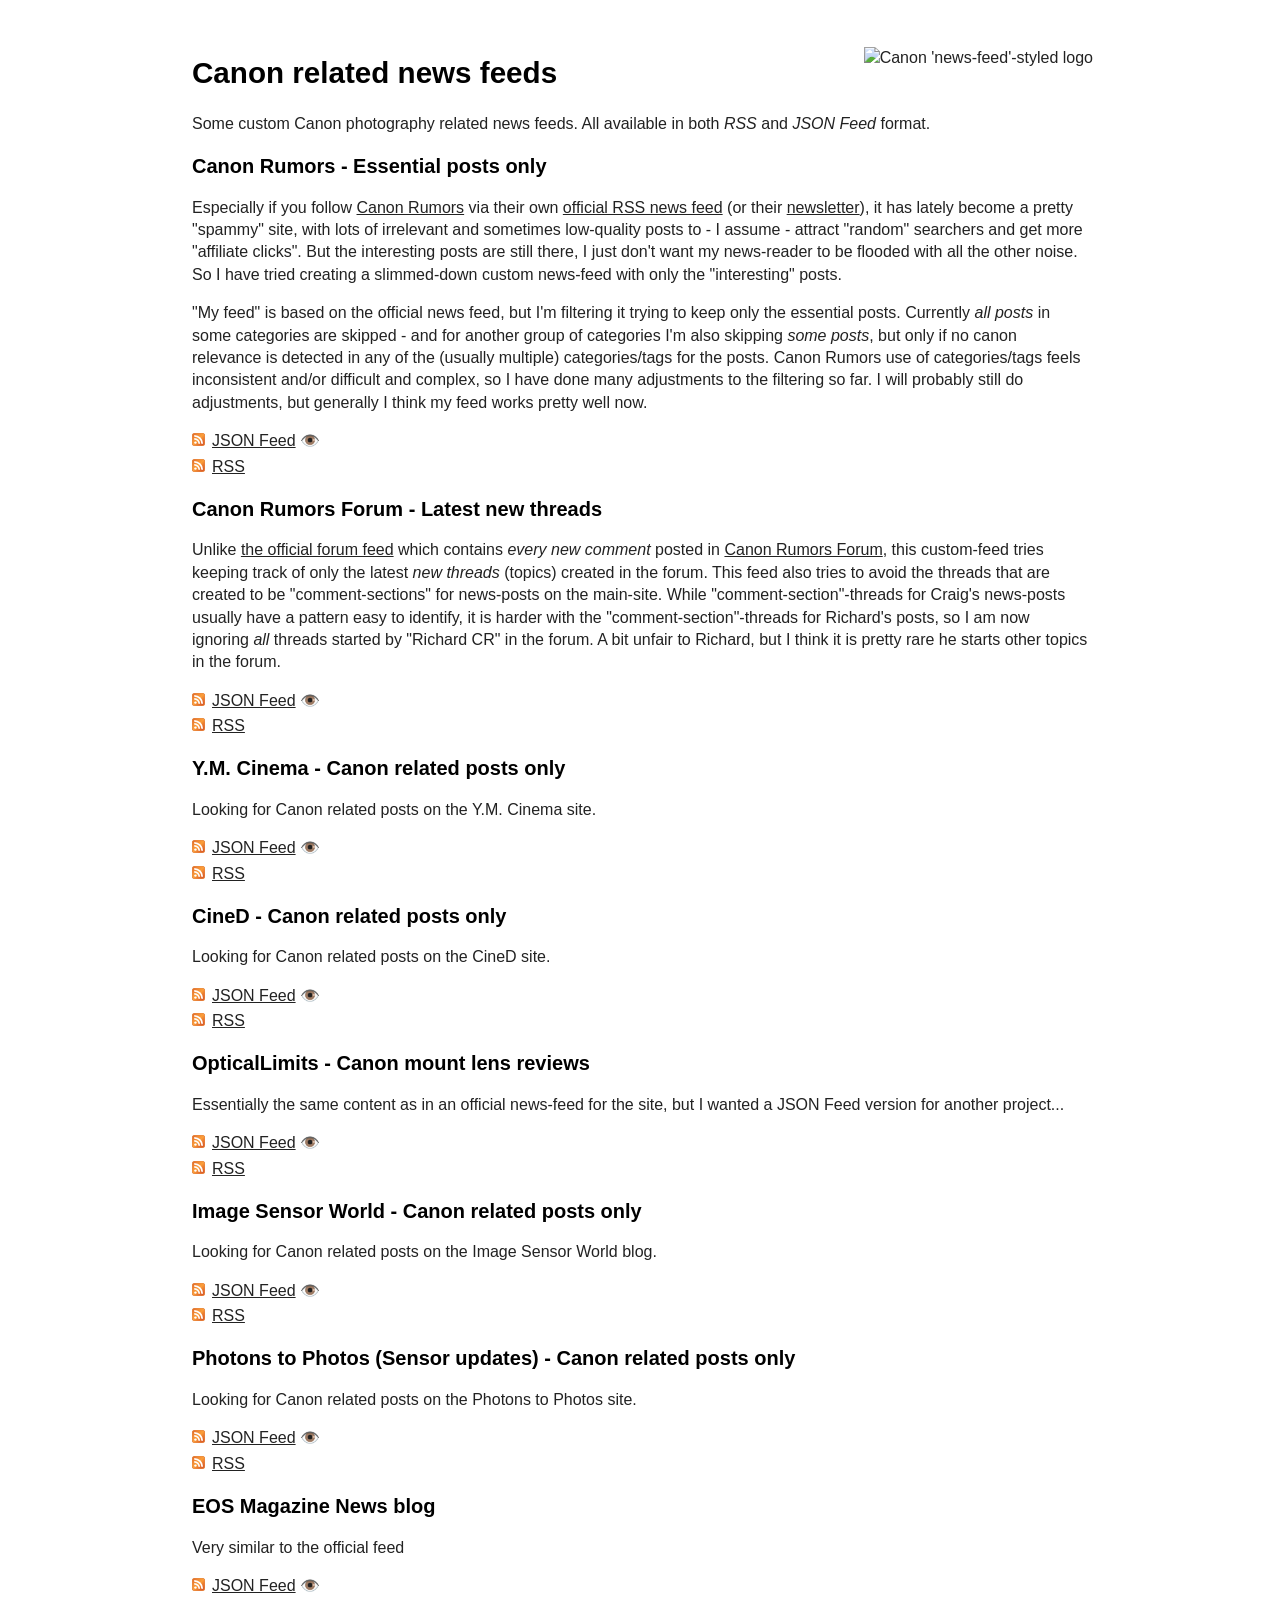
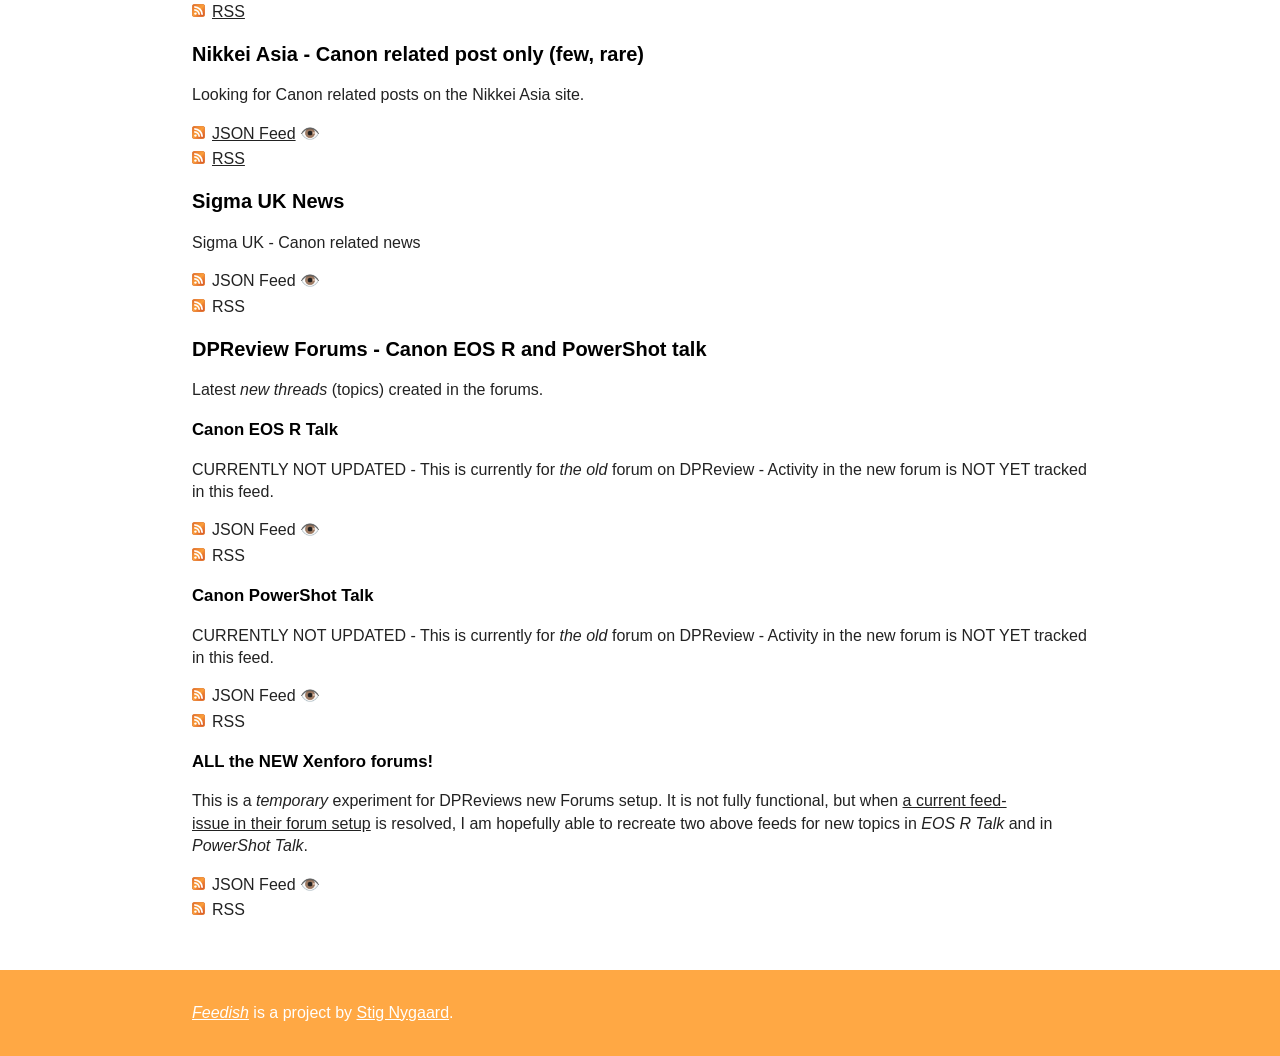
==== static/canon/index.html @ 390f2345 "rename to feedish" ====
<!DOCTYPE html>
<html xmlns="http://www.w3.org/1999/xhtml" dir="ltr" lang="en" xml:lang="en">

<head prefix="og: http://ogp.me/ns#">
  <meta charset="UTF-8">
  <meta name="viewport" content="width=device-width, initial-scale=1"/>
  <title>Feedish - Canon related news feeds</title>
  <link rel="prefetch" href="./../loading.gif" as="image" type="image/gif"/>
  <link rel="dns-prefetch" href="https://www.canonrumors.com"/>
  <link rel="stylesheet" href="./../feedish.css"/>
  <link rel="alternate" type="application/rss+xml" title="Canon Rumors - Essential posts (RSS feed)"
        href="https://feedish.stignygaard.deno.net/canon/crfeed.rss"/>  <!-- TODO domain will change soon! ... -->
  <link rel="alternate" type="application/rss+xml" title="Canon Rumors Forum - Latest new threads (RSS feed)"
        href="https://feedish.stignygaard.deno.net/canon/crforumfeed.rss"/>
  <link rel="alternate" type="application/rss+xml" title="Y.M. Cinema - Canon related posts (RSS feed)"
        href="https://feedish.stignygaard.deno.net/canon/ymcfeed.rss"/>
  <link rel="alternate" type="application/rss+xml" title="CineD - Canon related posts (RSS feed)"
        href="https://feedish.stignygaard.deno.net/canon/cinedfeed.rss"/>
  <link rel="alternate" type="application/rss+xml" title="OpticalLimits - Canon mount lens reviews (RSS format)"
        href="https://feedish.stignygaard.deno.net/canon/optlimitsfeed.rss"/>
  <link rel="alternate" type="application/rss+xml" title="Image Sensor World - Canon related posts (RSS feed)"
        href="https://feedish.stignygaard.deno.net/canon/iswfeed.rss"/>
  <link rel="alternate" type="application/rss+xml" title="Photons to Photos (Sensor updates) - Canon related posts (RSS feed)"
        href="https://feedish.stignygaard.deno.net/canon/p2psensorfeed.rss"/>
  <link rel="alternate" type="application/rss+xml" title="New topics in Canon EOS R Talk - DPReview Forums (RSS format)"
        href="https://feedish.stignygaard.deno.net/canon/dprfeosrfeed.rss"/>
  <link rel="alternate" type="application/rss+xml" title="New topics in Canon PowerShot Talk - DPReview Forums (RSS format)"
        href="https://feedish.stignygaard.deno.net/canon/dprfpowershotfeed.rss"/>
  <link rel="alternate" type="application/rss+xml" title="Nikkei Asia - Canon related post only  (RSS format)"
        href="https://feedish.stignygaard.deno.net/canon/nikkeifeed.rss"/>
  <link rel="alternate" type="application/rss+xml" title="EOS Magazine News blog (RSS format)"
        href="https://feedish.stignygaard.deno.net/canon/eosmagfeed.rss"/>
  <link rel="alternate" type="application/rss+xml" title="Sigma UK news (RSS format)"
        href="https://feedish.stignygaard.deno.net/canon/sigmaukfeed.rss"/>
  <meta name="description" content="On Feedish we tweak and bend various Canon related news feeds, including creating a much better Canon Rumors feed. All feeds available in both RSS and JSON Feed formats."/>
  <meta name="keywords"
        content="news feed,news feeds,newsfeed,newsfeeds,rss,atom,JSON Feed,JSONFeed,Canon,Canon Rumors,Canon Rumours,Canon news,photography,Stig Nygaard"/>
  <meta name="dc.language" content="en"/>
  <meta name="dc.creator.name" content="Stig Nygaard"/>
  <meta name="author" content="Stig Nygaard"/>
  <meta name="publisher" content="Stig Nygaard"/>
  <meta name="fediverse:creator" content="@stignygaard@mastodon.world"/>
  <link rel="me" href="https://www.rockland.dk/"/>
  <link rel="me" href="https://mastodon.world/@stignygaard"/>
  <link rel="me" href="https://stignygaard.bsky.social/"/>
  <link rel="me" href="https://bsky.app/profile/stignygaard.bsky.social"/>
  <link rel="me" href="https://github.com/StigNygaard"/>
  <link rel="me" href="https://www.flickr.com/photos/stignygaard/"/>
  <meta property="og:title" content="Feedish - Tweaking Canon related news feeds"/>
  <meta property="og:description"
        content="Tweaking Canon related news feeds. Including a Canon Rumors feed filtered to include 'essential' posts only."/>
  <meta property="og:image" content="https://feedish.stignygaard.deno.net/canon/canon-feeds-black-304x200-v2.png"/>  <!-- TODO domain will change soon! -->
  <meta property="og:type" content="website"/>
  <meta property="og:url" content="https://feedish.stignygaard.deno.net/canon/"/>  <!-- TODO domain will change soon! -->
  <meta property="og:site_name" content="Feedish"/>
  <meta name="google-site-verification" content="JmHUvheHQClDK983oeALxiV75Ea_Wri5R8YnYh5RQHo"/>
  <script src="/peek.js" type="module"></script>
</head>

<body>
<main>
  <div class="sitecolumn">
    <img src="canon-feeds-flat-274x74-v2.png" alt="Canon 'news-feed'-styled logo" class="logo"/>
    <h1>Canon related news feeds</h1>

    <p>Some custom Canon photography related news feeds. All available in both <i>RSS</i> and <i>JSON Feed</i> format.</p>
    <section>
      <h2>Canon Rumors - Essential posts only</h2>
      <p>Especially if you follow <a href="https://www.canonrumors.com/">Canon Rumors</a> via their own
        <a href="https://www.canonrumors.com/feed/" title="Canon Rumors official RSS news feed">official RSS news feed</a>
        (or their <a href="https://www.canonrumors.com/forum/threads/newsletter-frequency-daily.44500/">newsletter</a>),
        it has lately become a pretty "spammy" site, with lots of irrelevant and sometimes low-quality posts to -
        I assume - attract "random" searchers and get more "affiliate clicks". But the interesting posts are still
        there, I just don't want my news-reader to be flooded with all the other noise. So I have tried creating a
        slimmed-down custom news-feed with only the "interesting" posts.</p>
      <p>"My feed" is based on the official news feed, but I'm filtering it trying to keep only the essential posts.
        Currently <em>all posts</em> in some categories are skipped - and for another group of categories I'm also
        skipping <em>some posts</em>, but only if no canon relevance is detected in any of the (usually multiple)
        categories/tags for the posts. Canon Rumors use of categories/tags feels inconsistent and/or difficult and
        complex, so I have done many adjustments to the filtering so far. I will probably still do adjustments, but
        generally I think my feed works pretty well now.</p>
      <ul class="feeds">
        <li><a title="Canon Rumors - Essential posts only (JSON Feed format)"
               href="./crfeed.json">JSON Feed</a>
          <span class="peek" data-json="./crfeed.json"> 👁️ </span>
        </li>
        <li><a title="Canon Rumors - Essential posts only (RSS format)"
               href="./crfeed.rss">RSS</a>
        </li>
      </ul>
    </section>
    <section>
      <h2>Canon Rumors Forum - Latest new threads</h2>
      <p>Unlike <a href="https://www.canonrumors.com/forum/forums/-/index.rss" title="Canon Rumors Forum official RSS news feed">the official forum feed</a>
        which contains <em>every new comment</em> posted in
        <a href="https://www.canonrumors.com/forum/">Canon Rumors Forum</a>, this custom-feed tries keeping track of
        only the latest <em>new threads</em> (topics) created in the forum. This feed also tries to avoid the threads
        that are created to be "comment-sections" for news-posts on the main-site. While "comment-section"-threads for
        Craig's news-posts usually have a pattern easy to identify, it is harder with the "comment-section"-threads for
        Richard's posts, so I am now ignoring <em>all</em> threads started by "Richard CR" in the forum. A bit unfair
        to Richard, but I think it is pretty rare he starts other topics in the forum.</p>
      <ul class="feeds">
        <li><a title="Canon Rumors Forum - Latest new threads (JSON Feed format)"
               href="./crforumfeed.json">JSON Feed</a>
          <span class="peek" data-json="./crforumfeed.json"> 👁️ </span>
        </li>
        <li><a title="Canon Rumors Forum - Latest new threads (RSS format)"
               href="./crforumfeed.rss">RSS</a>
        </li>
      </ul>
    </section>
    <section>
      <h2>Y.M. Cinema - Canon related posts only</h2>
      <p>Looking for Canon related posts on the Y.M. Cinema site.</p>
      <ul class="feeds">
        <li><a title="Y.M. Cinema - Canon related posts only (JSON Feed format)"
               href="./ymcfeed.json">JSON Feed</a>
          <span class="peek" data-json="./ymcfeed.json"> 👁️ </span>
        </li>
        <li><a title="Y.M. Cinema - Canon related posts only (RSS format)"
               href="./ymcfeed.rss">RSS</a>
        </li>
      </ul>
    </section>
    <section>
      <h2>CineD - Canon related posts only</h2>
      <p>Looking for Canon related posts on the CineD site.</p>
      <ul class="feeds">
        <li><a title="CineD - Canon related posts only (JSON Feed format)"
               href="./cinedfeed.json">JSON Feed</a>
          <span class="peek" data-json="./cinedfeed.json"> 👁️ </span>
        </li>
        <li><a title="CineD - Canon related posts only (RSS format)"
               href="./cinedfeed.rss">RSS</a>
        </li>
      </ul>
    </section>
    <section>
      <h2>OpticalLimits - Canon mount lens reviews</h2>
      <p>Essentially the same content as in an official news-feed for the site, but I wanted a JSON Feed version for
        another project...</p>
      <ul class="feeds">
        <li><a title="OpticalLimits - Canon mount lens reviews (JSON Feed format)"
               href="./optlimitsfeed.json">JSON Feed</a>
          <span class="peek" data-json="./optlimitsfeed.json"> 👁️ </span>
        </li>
        <li><a title="OpticalLimits - Canon mount lens reviews (RSS format)"
               href="./optlimitsfeed.rss">RSS</a>
        </li>
      </ul>
    </section>
    <section>
      <h2>Image Sensor World - Canon related posts only</h2>
      <p>Looking for Canon related posts on the Image Sensor World blog.</p>
      <ul class="feeds">
        <li><a title="Image Sensor World - Canon related posts only (JSON Feed format)"
               href="./iswfeed.json">JSON Feed</a>
          <span class="peek" data-json="./iswfeed.json"> 👁️ </span>
        </li>
        <li><a title="Image Sensor World - Canon related posts only (RSS format)"
               href="./iswfeed.rss">RSS</a>
        </li>
      </ul>
    </section>
    <section>
      <h2>Photons to Photos (Sensor updates) - Canon related posts only</h2>
      <p>Looking for Canon related posts on the Photons to Photos site.</p>
      <ul class="feeds">
        <li><a title="Photons to Photos (Sensor updates) - Canon related posts only (JSON Feed format)"
               href="./p2psensorfeed.json">JSON Feed</a>
          <span class="peek" data-json="./p2psensorfeed.json"> 👁️ </span>
        </li>
        <li><a title="Photons to Photos (Sensor updates) - Canon related posts only (RSS format)"
               href="./p2psensorfeed.rss">RSS</a>
        </li>
      </ul>
    </section>
    <section>
      <h2>EOS Magazine News blog</h2>
      <p>Very similar to the official feed</p>
      <ul class="feeds">
        <li><a title="EOS Magazine News blog (JSON Feed format)"
               href="./eosmagfeed.json">JSON Feed</a>
          <span class="peek" data-json="./eosmagfeed.json"> 👁️ </span>
        </li>
        <li><a title="EOS Magazine News blog (RSS format)"
               href="./eosmagfeed.rss">RSS</a>
        </li>
      </ul>
    </section>
    <section>
      <h2>Nikkei Asia - Canon related post only (few, rare)</h2>
      <p>Looking for Canon related posts on the Nikkei Asia site.</p>
      <ul class="feeds">
        <li><a title="Nikkei Asia - Canon related post only (JSON Feed format)"
               href="./nikkeifeed.json">JSON Feed</a>
          <span class="peek" data-json="./nikkeifeed.json"> 👁️ </span>
        </li>
        <li><a title="Nikkei Asia - Canon related post only (RSS format)"
               href="./nikkeifeed.rss">RSS</a>
        </li>
      </ul>
    </section>
    <section>
      <h2>Sigma UK News</h2>
      <p>Sigma UK - Canon related news</p>
      <ul class="feeds">
        <li><!-- a title="Sigma UK news (JSON Feed format)"
               href="./sigmaukfeed.json" -->JSON Feed<!-- /a -->
          <span class="peek" data-json="./sigmaukfeed.json"> 👁️ </span>
        </li>
        <li><!-- a title="Sigma UK news (RSS format)"
               href="./sigmaukfeed.rss" -->RSS<!-- /a -->
        </li>
      </ul>
    </section>
    <section>
      <h2>DPReview Forums - Canon EOS R and PowerShot talk</h2>
      <p>Latest <em>new threads</em> (topics) created in the forums.</p>
      <h3>Canon EOS R Talk</h3>
      <p>CURRENTLY NOT UPDATED - This is currently for <em>the old</em> forum on DPReview - Activity in the new forum is NOT YET tracked in this feed.</p>
      <ul class="feeds">
        <li><!-- a title="New topics in Canon EOS R Talk - DPReview Forums (JSON Feed format)"
               href="./dprfeosrfeed.json" -->JSON Feed<!-- /a -->
          <span class="peek" data-json="./dprfeosrfeed.json"> 👁️ </span>
        </li>
        <li><!-- a title="New topics in Canon EOS R Talk - DPReview Forums (RSS format)"
               href="./dprfeosrfeed.rss" -->RSS<!-- /a -->
        </li>
      </ul>
      <h3>Canon PowerShot Talk</h3>
      <p>CURRENTLY NOT UPDATED - This is currently for <em>the old</em> forum on DPReview - Activity in the new forum is NOT YET tracked in this feed.</p>
      <ul class="feeds">
        <li><!-- a title="New topics in Canon PowerShot Talk - DPReview Forums (JSON Feed format)"
               href="./dprfpowershotfeed.json" -->JSON Feed<!-- /a -->
          <span class="peek" data-json="./dprfpowershotfeed.json"> 👁️ </span>
        </li>
        <li><!-- a title="New topics in PowerShot Talk - DPReview Forums (RSS format)"
               href="./dprfpowershotfeed.rss" -->RSS<!-- /a -->
        </li>
      </ul>
      <h3>ALL the NEW Xenforo forums!</h3>
      <p>This is a <em>temporary</em> experiment for DPReviews new Forums setup. It is not fully functional, but when
        <a href="https://www.dpreview.com/forums/threads/forum-system-known-issues.4820637/post-68504757">a current feed-issue in their forum setup</a>
        is resolved, I am hopefully able to recreate two above feeds for new topics in <em>EOS R Talk</em> and in
        <em>PowerShot Talk</em>.</p>
      <ul class="feeds">
        <li><!-- a title="All new topics in the NEW DPReview Forums (JSON Feed format)"
               href="./dprfallfeed.json" -->JSON Feed<!-- /a -->
          <span class="peek" data-json="./dprfallfeed.json"> 👁️ </span>
        </li>
        <li><!-- a title="All new topics in the NEW DPReview Forums (RSS format)"
               href="./dprfallfeed.rss" -->RSS<!-- /a -->
        </li>
      </ul>
    </section>
  </div>
</main>
<footer>
  <div class="sitecolumn">
    <p>
      <i><a href="https://feedish.stignygaard.deno.net/">Feedish</a></i> is a project by
      <a href="https://www.rockland.dk/" title="Homepage of Stig Nygaard">Stig Nygaard</a>.
    </p>
  </div>
</footer>
</body>

</html>
---- static/feedish.css ----
:root {
  height: 100%;
  font-family: 'Helvetica Neue', Helvetica, Arial, sans-serif;
  font-size: 16px;
  line-height: 1.4;

  color-scheme: light dark;
  --feed-orange: #ffa844;
  --font-color: light-dark(rgb(34 34 34), #D0D0D0);
  --font-strong-color: light-dark(rgb(0 0 0), #E0E0E0);
  --back-color: light-dark(#fff, #222);
  --footer-back-color: var(--feed-orange);

  background-color: var(--back-color);
  color: var(--font-color);
}

body {
  height: 100%;
  margin: 0;
  padding: 0;
  display: flex; /* main & footer */
  flex-direction: column;
}

h1, h2, h3, h4, h5, h6 { /* :heading */
  color: var(--font-strong-color);
}

img {
  max-width: 100%;
  height: auto;
  display: block;
}

figure {
  inline-size: fit-content;
  margin-inline: auto;
}
figcaption {
  contain: inline-size;
}

main {
  flex: 1 0 auto;
  padding: 2rem;
}

footer {
  flex-shrink: 0;
  padding: 1rem 2rem;
  background-color: var(--feed-orange);
  color: #fff;
  a {
    color: #fff;
  }
}

.sitecolumn {
  max-width: 56rem;
  margin: 0 auto;
  @media screen and (min-width: 80rem) {
    margin-left: 10rem;
  }
}

h1 {
  font-size: 1.85rem;
}

h2 {
  font-size: 1.25rem;
}

h3 {
  font-size: 1.05rem;
}

p, li {
  text-wrap: pretty;
}

a {
  color: var(--font-color);
}

a[href^='https://github.com/StigNygaard/']::after {
  content: '';
  background-image: url(./GitHub-Mark-Light-32px.png);
  background-size: .8lh .8lh;
  background-repeat: no-repeat;
  background-position: center;
  display: inline-block;
  width: 1lh;
  height: 1lh;
  filter: invert(1);
  opacity: 0.8;
  vertical-align: bottom;
}

ul {
  margin-inline-start: 0;
  padding-inline-start: 20px;
}

li {
  margin-bottom: .2em;
}

ul ul {
  margin-block-start: .2em;
}

ul.feeds > li {
  list-style-image: url('data:image/svg+xml,<svg xmlns="http://www.w3.org/2000/svg" viewBox="0 0 256 256"><defs><linearGradient x1="0.085" y1="0.085" x2="0.915" y2="0.915" id="RSSg"><stop offset="0.0" stop-color="%23E3702D"/><stop offset="0.1071" stop-color="%23EA7D31"/><stop offset="0.3503" stop-color="%23F69537"/><stop offset="0.5" stop-color="%23FB9E3A"/><stop offset="0.7016" stop-color="%23EA7C31"/><stop offset="0.8866" stop-color="%23DE642B"/><stop offset="1.0" stop-color="%23D95B29"/></linearGradient></defs><rect width="256" height="256" rx="55" ry="55" x="0" y="0" fill="%23CC5D15"/><rect width="246" height="246" rx="50" ry="50" x="5" y="5" fill="%23F49C52"/><rect width="236" height="236" rx="47" ry="47" x="10" y="10" fill="url(%23RSSg)"/><circle cx="68" cy="189" r="24" fill="%23FFF"/><path d="M160 213h-34a82 82 0 0 0 -82 -82v-34a116 116 0 0 1 116 116z" fill="%23FFF"/><path d="M184 213A140 140 0 0 0 44 73 V 38a175 175 0 0 1 175 175z" fill="%23FFF"/></svg>');

  &::marker {
    font-size: 1.8em;
    line-height: 0.1em;
  }
}

img.logo {
  display: block;
  width: fit-content;
  float: right;
  padding: 0 0 1rem 1rem;
  margin: -5px -5px 0 0;
  &.feedicon {
    width: 128px;
  }
}

img.colorinline {
  display: inline;
  height: 1.2cap;
  width: auto;
  margin: 0;
  padding: 0.2em 0 0 0;
  background-color: var(--feed-orange);
}

.peek {
  position: relative;
  display: inline-block;

  .peek-popup {
    display: none;
    position: absolute;
    z-index: 1;
    top: 0.8lh; /* See '@media screen' later for large width screens... */
    left: -5rem;
    width: 28rem;
    min-width: 20rem;
    max-width: 80svw;
    height: 30rem;
    min-height: 20rem;
    max-height: 50svh;
    background-color: #fff;
    border: 2px solid var(--feed-orange);
    border-radius: .5rem;
    box-shadow: #777 0 0 .5rem 0;
    color: #000;
    padding: .2rem .7rem;
    font-size: 80%;
    overflow-x: hidden;
    overflow-y: auto;
    overscroll-behavior: contain; /* prevent scroll chaining from happening */
    background-image: url("loading.gif"); /* initial load spinner */
    background-position: center;
    background-repeat: no-repeat;

    &.fetched {
      background-image: none; /* remove load spinner */
    }
    a {
      color: #000;
    }
    h3 {
      margin: .3rem 0;
    }
    .peek-item {
      padding-bottom: .3rem;
      clear: left;
      img {
        max-width: 8rem;
        max-height: 6rem;
        float: left;
        margin: 0 .6em .1em 0;

        &[src=""] {
          display: none;
        }
      }
      .byline {
        display: block;
        font-size: 85%;
      }
      h4 {
        margin: .5em 0 .25em 0;
      }
      p {
        margin: 0;
      }
      .item-categories {
        margin-top: .2em;
        font-size: 70%;
        font-style: italic;
        color: #777;
      }
    }
    .error {
      color: red;
    }
  }

  &:hover .peek-popup {
    display: block;
  }
}

@media screen and (min-width: 42rem) {
  .peek .peek-popup {
    top: -12lh;
    left: 1em;
    height: 38rem;
    max-height: 60svh;
  }
}
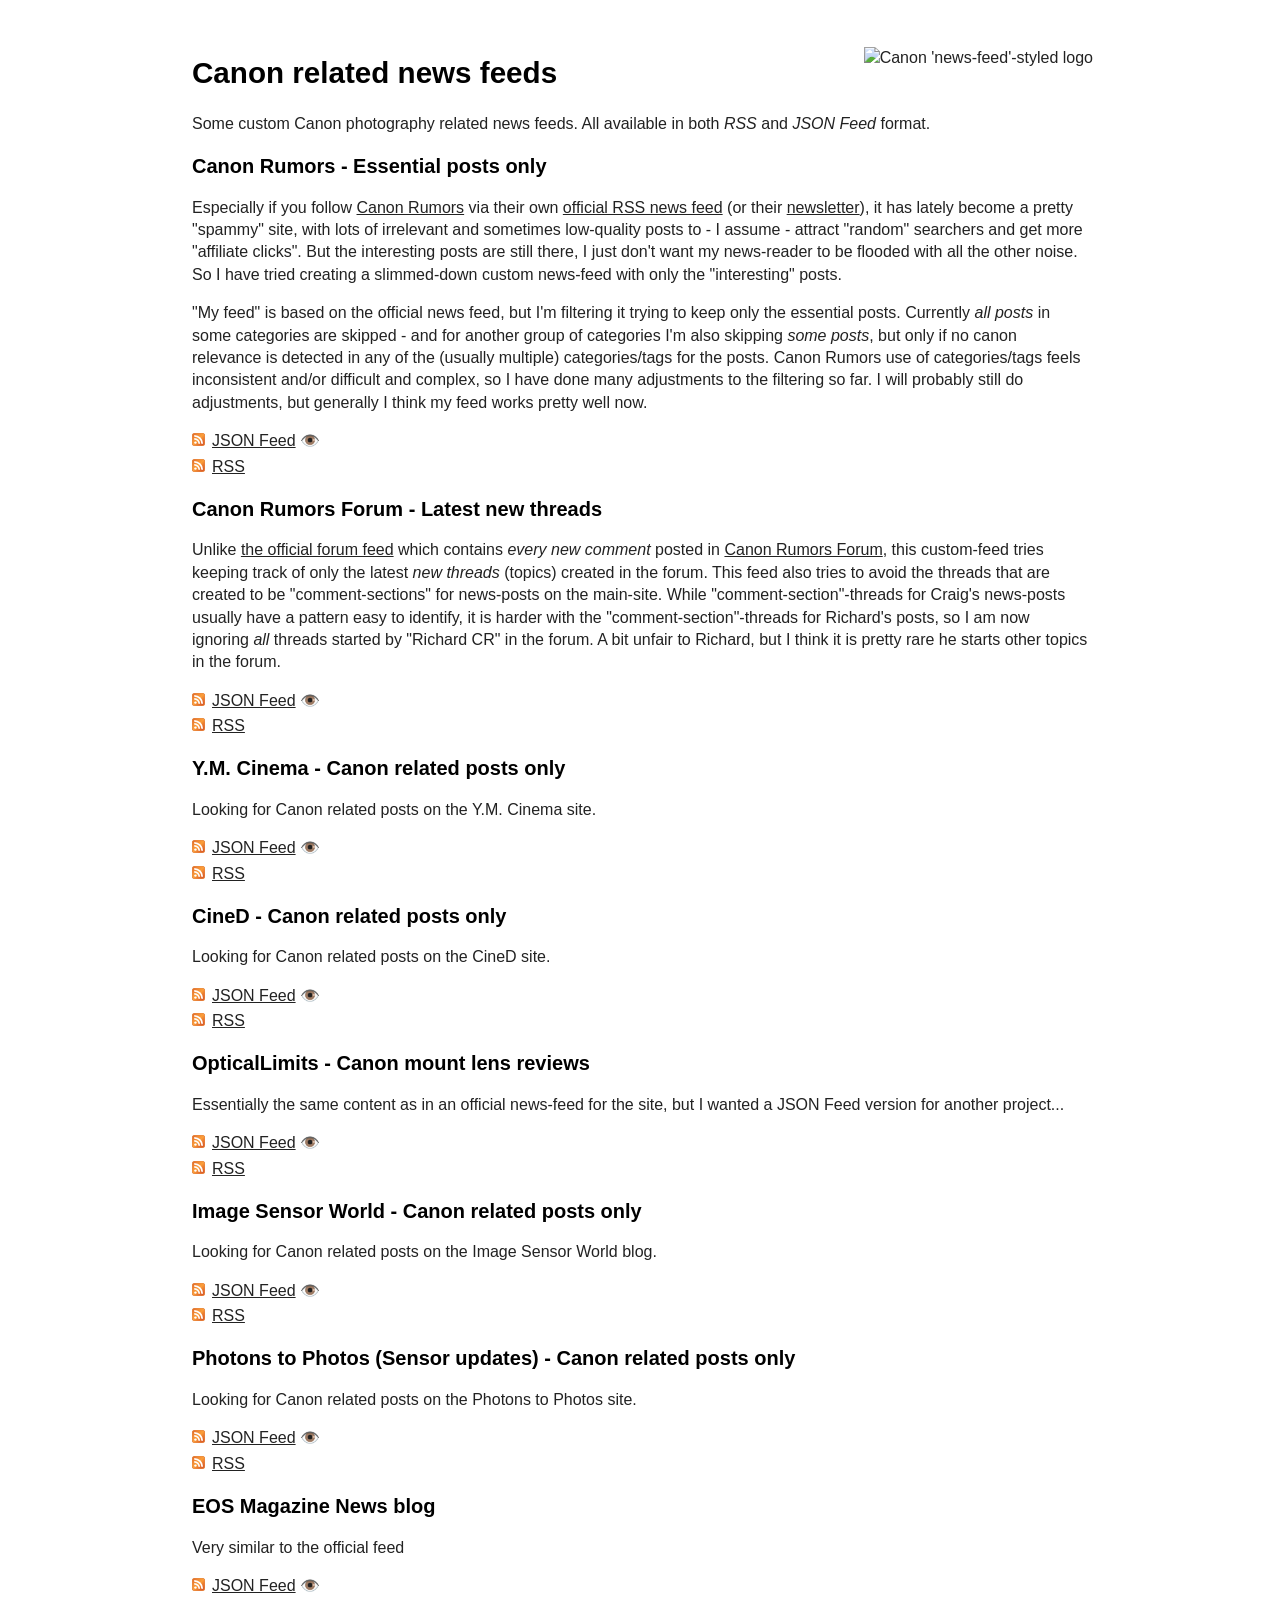
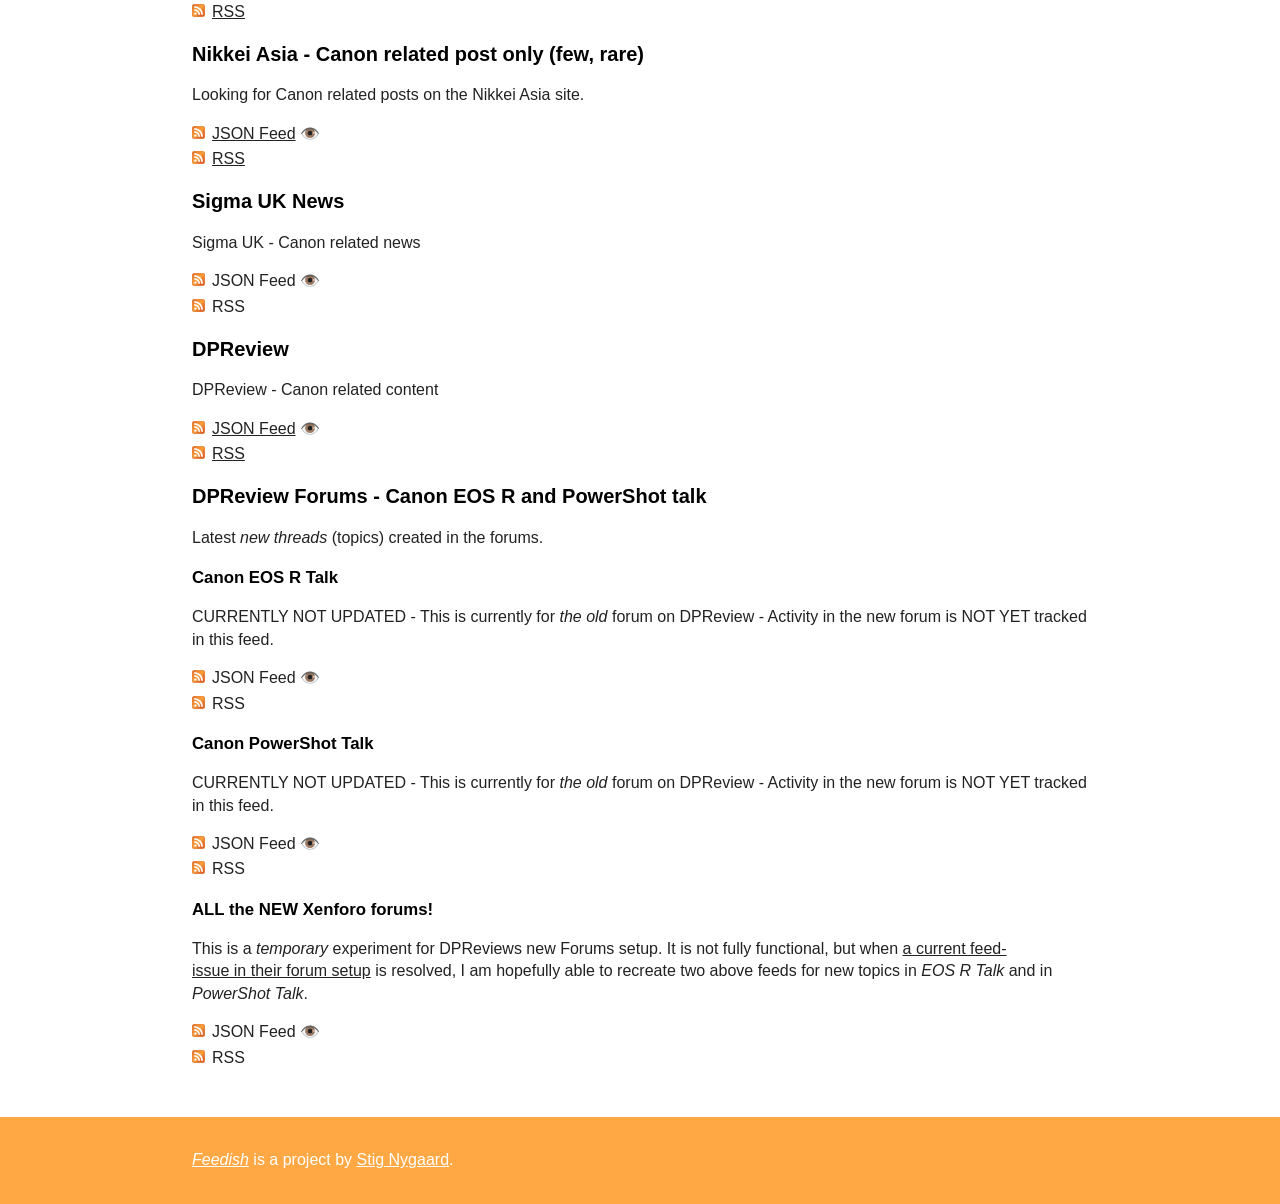
==== commit d76ac519: "Add DPReview mainsite feed" ====
--- a/static/canon/index.html
+++ b/static/canon/index.html
@@ -9,7 +9,7 @@
   <link rel="dns-prefetch" href="https://www.canonrumors.com"/>
   <link rel="stylesheet" href="./../feedish.css"/>
   <link rel="alternate" type="application/rss+xml" title="Canon Rumors - Essential posts (RSS feed)"
-        href="https://feedish.stignygaard.deno.net/canon/crfeed.rss"/>  <!-- TODO domain will change soon! ... -->
+        href="https://feedish.stignygaard.deno.net/canon/crfeed.rss"/>
   <link rel="alternate" type="application/rss+xml" title="Canon Rumors Forum - Latest new threads (RSS feed)"
         href="https://feedish.stignygaard.deno.net/canon/crforumfeed.rss"/>
   <link rel="alternate" type="application/rss+xml" title="Y.M. Cinema - Canon related posts (RSS feed)"
@@ -49,11 +49,12 @@
   <meta property="og:title" content="Feedish - Tweaking Canon related news feeds"/>
   <meta property="og:description"
         content="Tweaking Canon related news feeds. Including a Canon Rumors feed filtered to include 'essential' posts only."/>
-  <meta property="og:image" content="https://feedish.stignygaard.deno.net/canon/canon-feeds-black-304x200-v2.png"/>  <!-- TODO domain will change soon! -->
+  <meta property="og:image" content="https://feedish.stignygaard.deno.net/canon/canon-feeds-black-304x200-v2.png"/>
   <meta property="og:type" content="website"/>
-  <meta property="og:url" content="https://feedish.stignygaard.deno.net/canon/"/>  <!-- TODO domain will change soon! -->
+  <meta property="og:url" content="https://feedish.stignygaard.deno.net/canon/"/>
   <meta property="og:site_name" content="Feedish"/>
-  <meta name="google-site-verification" content="JmHUvheHQClDK983oeALxiV75Ea_Wri5R8YnYh5RQHo"/>
+<!--  <meta name="google-site-verification" content="JmHUvheHQClDK983oeALxiV75Ea_Wri5R8YnYh5RQHo"/> -->
+  <meta name="google-site-verification" content="GJg_3Y9qVf9BctWMGxy_zDuDUyExyDQpl0YjCi7mtds" />
   <script src="/peek.js" type="module"></script>
 </head>
 
@@ -215,6 +216,19 @@
       </ul>
     </section>
     <section>
+      <h2>DPReview</h2>
+      <p>DPReview - Canon related content</p>
+      <ul class="feeds">
+        <li><a title="DPReview (JSON Feed format)"
+               href="./dpreviewfeed.json">JSON Feed</a>
+          <span class="peek" data-json="./dpreviewfeed.json"> 👁️ </span>
+        </li>
+        <li><a title="DPReview (RSS format)"
+               href="./dpreviewfeed.rss" -->RSS</a>
+        </li>
+      </ul>
+    </section>
+    <section>
       <h2>DPReview Forums - Canon EOS R and PowerShot talk</h2>
       <p>Latest <em>new threads</em> (topics) created in the forums.</p>
       <h3>Canon EOS R Talk</h3>
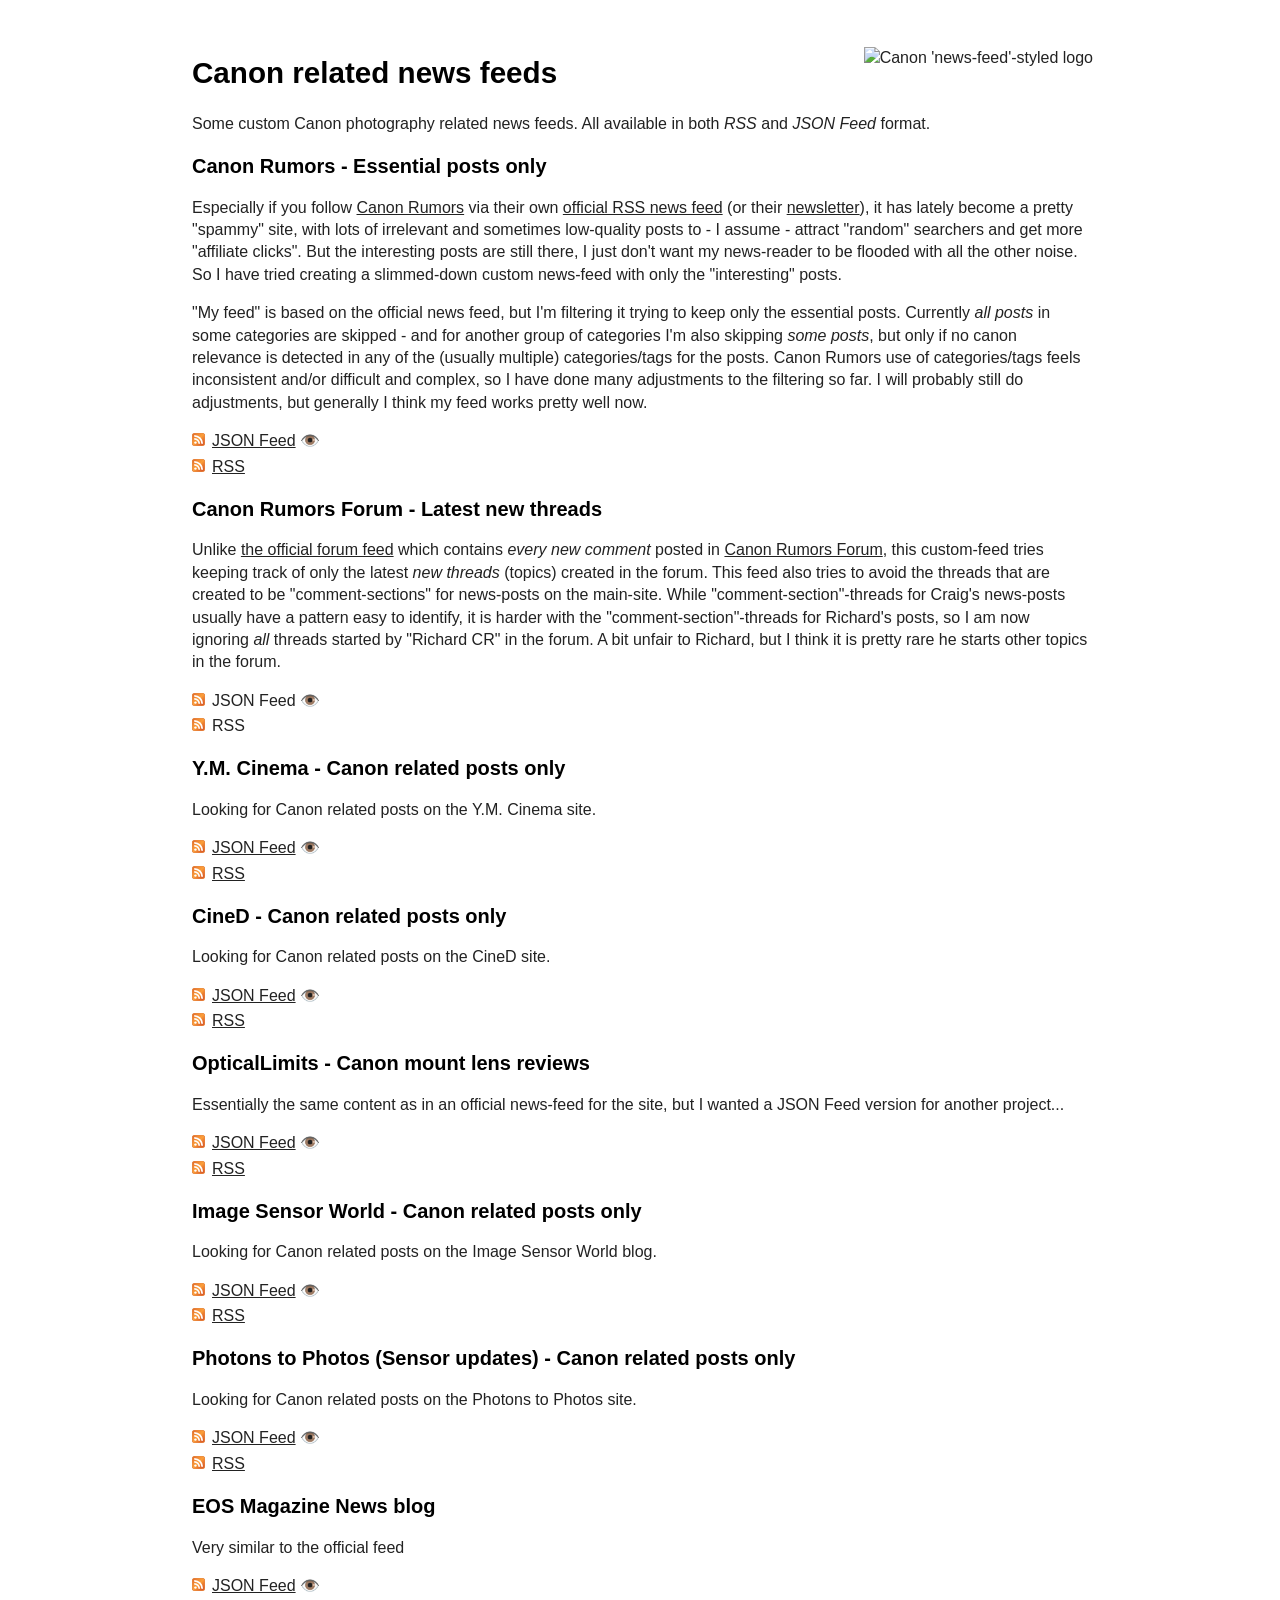
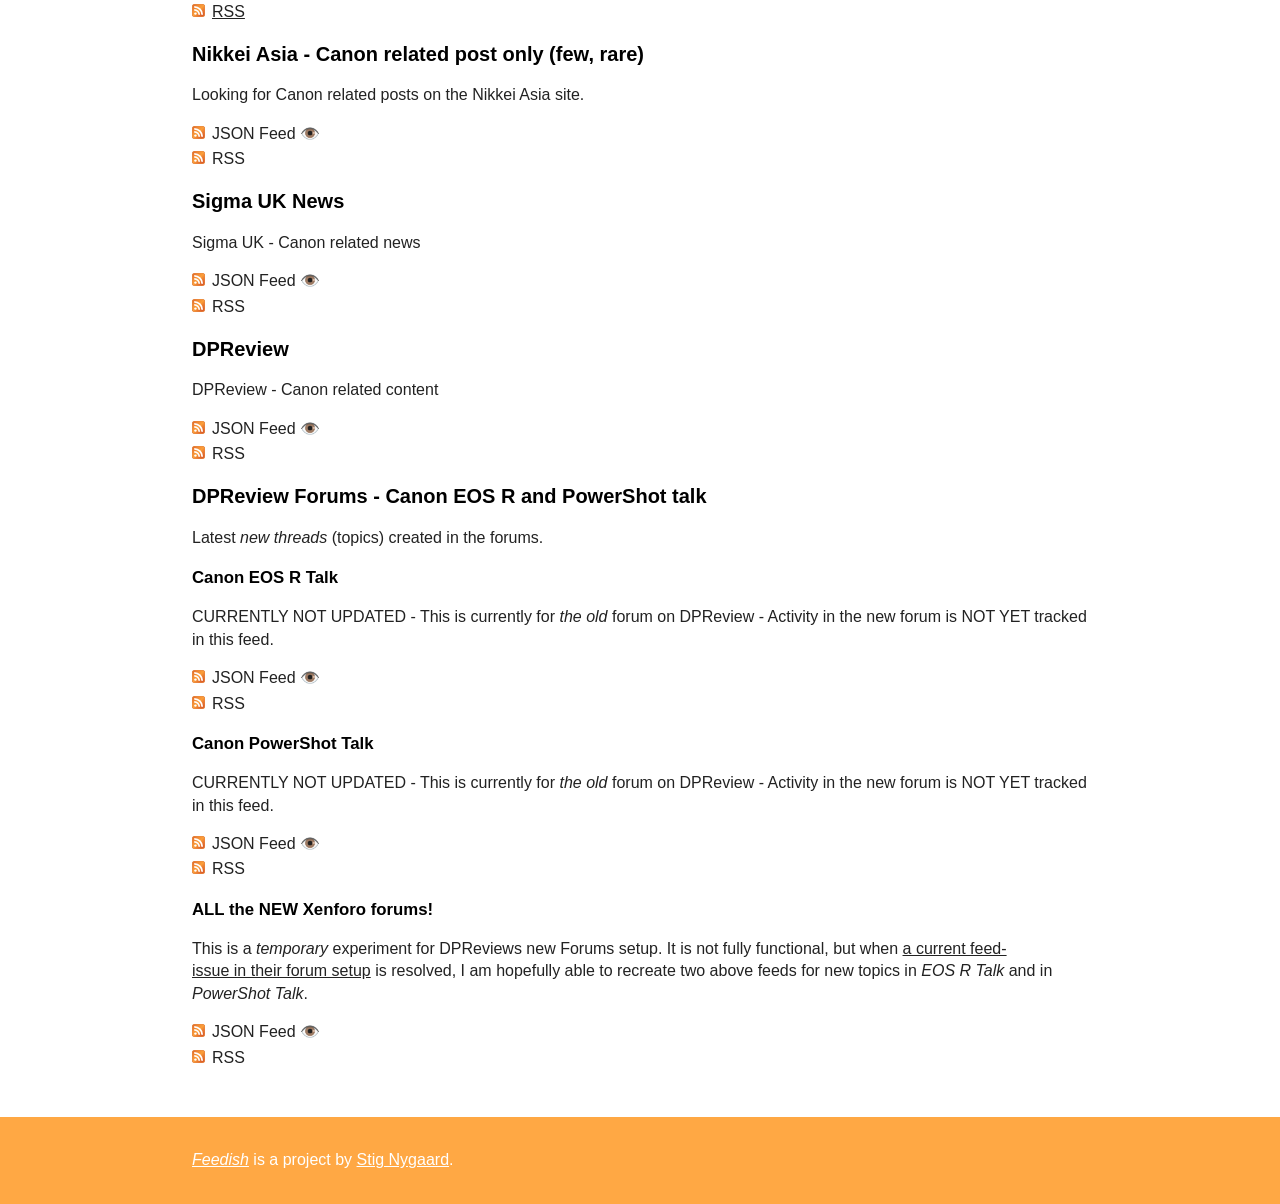
==== commit c0fde853: "un-linking failing feeds" ====
--- a/static/canon/index.html
+++ b/static/canon/index.html
@@ -101,12 +101,12 @@
         Richard's posts, so I am now ignoring <em>all</em> threads started by "Richard CR" in the forum. A bit unfair
         to Richard, but I think it is pretty rare he starts other topics in the forum.</p>
       <ul class="feeds">
-        <li><a title="Canon Rumors Forum - Latest new threads (JSON Feed format)"
-               href="./crforumfeed.json">JSON Feed</a>
+        <li><!-- a title="Canon Rumors Forum - Latest new threads (JSON Feed format)"
+               href="./crforumfeed.json" -->JSON Feed<!-- /a -->
           <span class="peek" data-json="./crforumfeed.json"> 👁️ </span>
         </li>
-        <li><a title="Canon Rumors Forum - Latest new threads (RSS format)"
-               href="./crforumfeed.rss">RSS</a>
+        <li><!-- a title="Canon Rumors Forum - Latest new threads (RSS format)"
+               href="./crforumfeed.rss" -->RSS<!-- /a -->
         </li>
       </ul>
     </section>
@@ -193,12 +193,12 @@
       <h2>Nikkei Asia - Canon related post only (few, rare)</h2>
       <p>Looking for Canon related posts on the Nikkei Asia site.</p>
       <ul class="feeds">
-        <li><a title="Nikkei Asia - Canon related post only (JSON Feed format)"
-               href="./nikkeifeed.json">JSON Feed</a>
+        <li><!-- a title="Nikkei Asia - Canon related post only (JSON Feed format)"
+               href="./nikkeifeed.json" -->JSON Feed<!-- /a -->
           <span class="peek" data-json="./nikkeifeed.json"> 👁️ </span>
         </li>
-        <li><a title="Nikkei Asia - Canon related post only (RSS format)"
-               href="./nikkeifeed.rss">RSS</a>
+        <li><!-- a title="Nikkei Asia - Canon related post only (RSS format)"
+               href="./nikkeifeed.rss" -->RSS<!-- /a -->
         </li>
       </ul>
     </section>
@@ -219,12 +219,12 @@
       <h2>DPReview</h2>
       <p>DPReview - Canon related content</p>
       <ul class="feeds">
-        <li><a title="DPReview (JSON Feed format)"
-               href="./dpreviewfeed.json">JSON Feed</a>
+        <li><!-- a title="DPReview (JSON Feed format)"
+               href="./dpreviewfeed.json" -->JSON Feed<!-- /a -->
           <span class="peek" data-json="./dpreviewfeed.json"> 👁️ </span>
         </li>
-        <li><a title="DPReview (RSS format)"
-               href="./dpreviewfeed.rss" -->RSS</a>
+        <li><!-- a title="DPReview (RSS format)"
+               href="./dpreviewfeed.rss" -->RSS<!-- /a -->
         </li>
       </ul>
     </section>
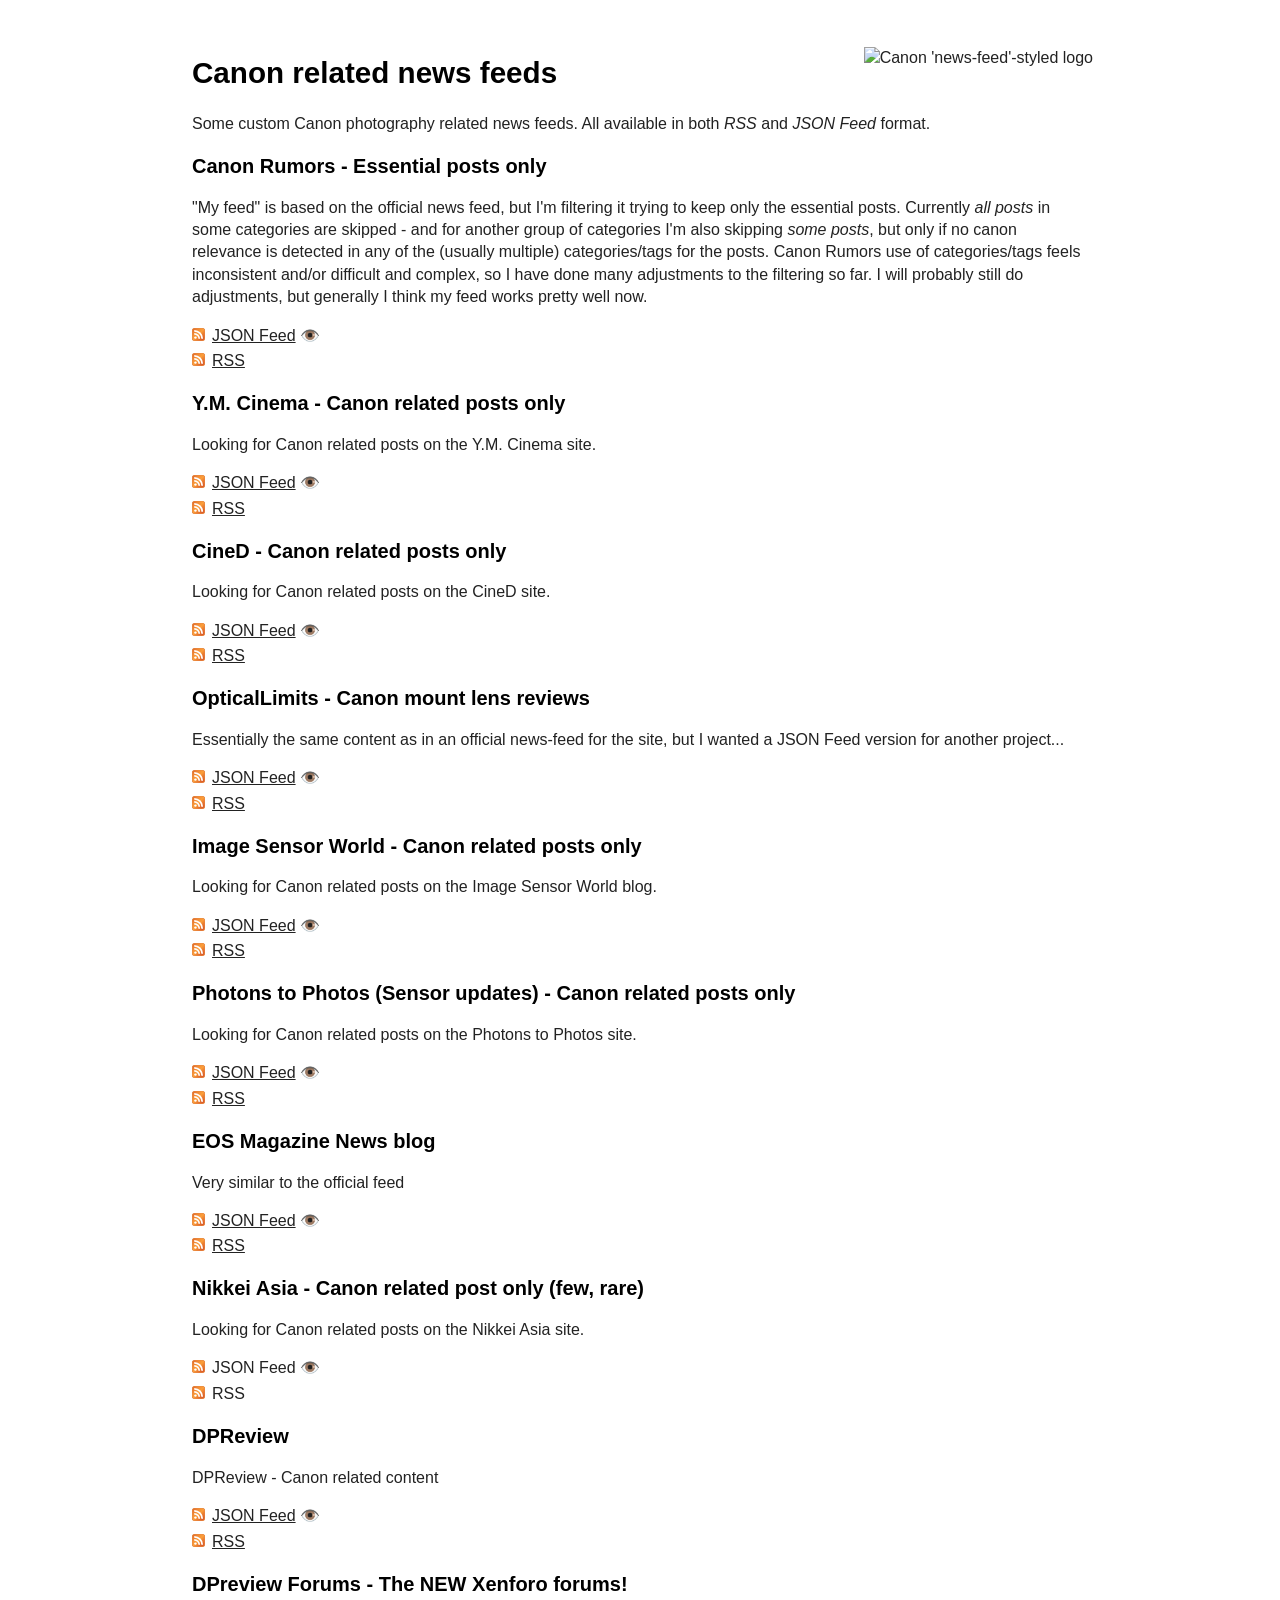
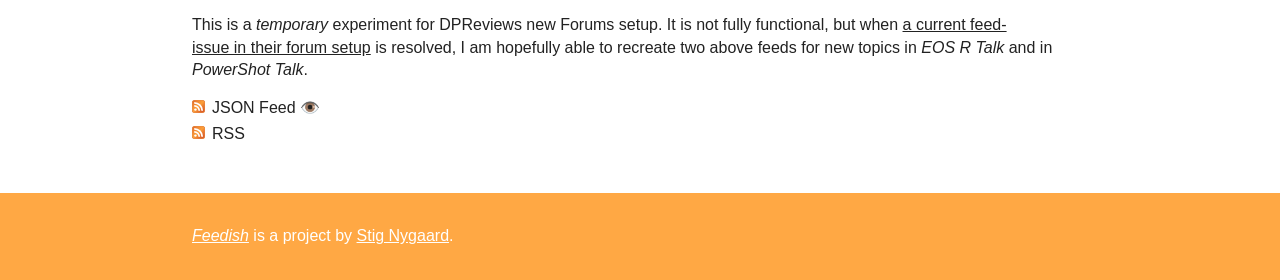
==== commit 3aa94d8f: "cleanup" ====
--- a/static/canon/index.html
+++ b/static/canon/index.html
@@ -10,8 +10,8 @@
   <link rel="stylesheet" href="./../feedish.css"/>
   <link rel="alternate" type="application/rss+xml" title="Canon Rumors - Essential posts (RSS feed)"
         href="https://feedish.stignygaard.deno.net/canon/crfeed.rss"/>
-  <link rel="alternate" type="application/rss+xml" title="Canon Rumors Forum - Latest new threads (RSS feed)"
-        href="https://feedish.stignygaard.deno.net/canon/crforumfeed.rss"/>
+<!--  <link rel="alternate" type="application/rss+xml" title="Canon Rumors Forum - Latest new threads (RSS feed)"-->
+<!--        href="https://feedish.stignygaard.deno.net/canon/crforumfeed.rss"/>-->
   <link rel="alternate" type="application/rss+xml" title="Y.M. Cinema - Canon related posts (RSS feed)"
         href="https://feedish.stignygaard.deno.net/canon/ymcfeed.rss"/>
   <link rel="alternate" type="application/rss+xml" title="CineD - Canon related posts (RSS feed)"
@@ -22,16 +22,16 @@
         href="https://feedish.stignygaard.deno.net/canon/iswfeed.rss"/>
   <link rel="alternate" type="application/rss+xml" title="Photons to Photos (Sensor updates) - Canon related posts (RSS feed)"
         href="https://feedish.stignygaard.deno.net/canon/p2psensorfeed.rss"/>
-  <link rel="alternate" type="application/rss+xml" title="New topics in Canon EOS R Talk - DPReview Forums (RSS format)"
-        href="https://feedish.stignygaard.deno.net/canon/dprfeosrfeed.rss"/>
-  <link rel="alternate" type="application/rss+xml" title="New topics in Canon PowerShot Talk - DPReview Forums (RSS format)"
-        href="https://feedish.stignygaard.deno.net/canon/dprfpowershotfeed.rss"/>
+<!--  <link rel="alternate" type="application/rss+xml" title="New topics in Canon EOS R Talk - DPReview Forums (RSS format)"-->
+<!--        href="https://feedish.stignygaard.deno.net/canon/dprfeosrfeed.rss"/>-->
+<!--  <link rel="alternate" type="application/rss+xml" title="New topics in Canon PowerShot Talk - DPReview Forums (RSS format)"-->
+<!--        href="https://feedish.stignygaard.deno.net/canon/dprfpowershotfeed.rss"/>-->
   <link rel="alternate" type="application/rss+xml" title="Nikkei Asia - Canon related post only  (RSS format)"
         href="https://feedish.stignygaard.deno.net/canon/nikkeifeed.rss"/>
   <link rel="alternate" type="application/rss+xml" title="EOS Magazine News blog (RSS format)"
         href="https://feedish.stignygaard.deno.net/canon/eosmagfeed.rss"/>
-  <link rel="alternate" type="application/rss+xml" title="Sigma UK news (RSS format)"
-        href="https://feedish.stignygaard.deno.net/canon/sigmaukfeed.rss"/>
+<!--  <link rel="alternate" type="application/rss+xml" title="Sigma UK news (RSS format)"-->
+<!--        href="https://feedish.stignygaard.deno.net/canon/sigmaukfeed.rss"/>-->
   <meta name="description" content="On Feedish we tweak and bend various Canon related news feeds, including creating a much better Canon Rumors feed. All feeds available in both RSS and JSON Feed formats."/>
   <meta name="keywords"
         content="news feed,news feeds,newsfeed,newsfeeds,rss,atom,JSON Feed,JSONFeed,Canon,Canon Rumors,Canon Rumours,Canon news,photography,Stig Nygaard"/>
@@ -53,7 +53,6 @@
   <meta property="og:type" content="website"/>
   <meta property="og:url" content="https://feedish.stignygaard.deno.net/canon/"/>
   <meta property="og:site_name" content="Feedish"/>
-<!--  <meta name="google-site-verification" content="JmHUvheHQClDK983oeALxiV75Ea_Wri5R8YnYh5RQHo"/> -->
   <meta name="google-site-verification" content="GJg_3Y9qVf9BctWMGxy_zDuDUyExyDQpl0YjCi7mtds" />
   <script src="/peek.js" type="module"></script>
 </head>
@@ -67,13 +66,13 @@
     <p>Some custom Canon photography related news feeds. All available in both <i>RSS</i> and <i>JSON Feed</i> format.</p>
     <section>
       <h2>Canon Rumors - Essential posts only</h2>
-      <p>Especially if you follow <a href="https://www.canonrumors.com/">Canon Rumors</a> via their own
-        <a href="https://www.canonrumors.com/feed/" title="Canon Rumors official RSS news feed">official RSS news feed</a>
-        (or their <a href="https://www.canonrumors.com/forum/threads/newsletter-frequency-daily.44500/">newsletter</a>),
-        it has lately become a pretty "spammy" site, with lots of irrelevant and sometimes low-quality posts to -
-        I assume - attract "random" searchers and get more "affiliate clicks". But the interesting posts are still
-        there, I just don't want my news-reader to be flooded with all the other noise. So I have tried creating a
-        slimmed-down custom news-feed with only the "interesting" posts.</p>
+<!--      <p>Especially if you follow <a href="https://www.canonrumors.com/">Canon Rumors</a> via their own-->
+<!--        <a href="https://www.canonrumors.com/feed/" title="Canon Rumors official RSS news feed">official RSS news feed</a>-->
+<!--        (or their <a href="https://www.canonrumors.com/forum/threads/newsletter-frequency-daily.44500/">newsletter</a>),-->
+<!--        it has lately become a pretty "spammy" site, with lots of irrelevant and sometimes low-quality posts to - -->
+<!--        I assume - attract "random" searchers and get more "affiliate clicks". But the interesting posts are still-->
+<!--        there, I just don't want my news-reader to be flooded with all the other noise. So I have tried creating a-->
+<!--        slimmed-down custom news-feed with only the "interesting" posts.</p>-->
       <p>"My feed" is based on the official news feed, but I'm filtering it trying to keep only the essential posts.
         Currently <em>all posts</em> in some categories are skipped - and for another group of categories I'm also
         skipping <em>some posts</em>, but only if no canon relevance is detected in any of the (usually multiple)
@@ -90,26 +89,26 @@
         </li>
       </ul>
     </section>
-    <section>
-      <h2>Canon Rumors Forum - Latest new threads</h2>
-      <p>Unlike <a href="https://www.canonrumors.com/forum/forums/-/index.rss" title="Canon Rumors Forum official RSS news feed">the official forum feed</a>
-        which contains <em>every new comment</em> posted in
-        <a href="https://www.canonrumors.com/forum/">Canon Rumors Forum</a>, this custom-feed tries keeping track of
-        only the latest <em>new threads</em> (topics) created in the forum. This feed also tries to avoid the threads
-        that are created to be "comment-sections" for news-posts on the main-site. While "comment-section"-threads for
-        Craig's news-posts usually have a pattern easy to identify, it is harder with the "comment-section"-threads for
-        Richard's posts, so I am now ignoring <em>all</em> threads started by "Richard CR" in the forum. A bit unfair
-        to Richard, but I think it is pretty rare he starts other topics in the forum.</p>
-      <ul class="feeds">
-        <li><!-- a title="Canon Rumors Forum - Latest new threads (JSON Feed format)"
-               href="./crforumfeed.json" -->JSON Feed<!-- /a -->
-          <span class="peek" data-json="./crforumfeed.json"> 👁️ </span>
-        </li>
-        <li><!-- a title="Canon Rumors Forum - Latest new threads (RSS format)"
-               href="./crforumfeed.rss" -->RSS<!-- /a -->
-        </li>
-      </ul>
-    </section>
+<!--    <section>-->
+<!--      <h2>Canon Rumors Forum - Latest new threads</h2>-->
+<!--      <p>Unlike <a href="https://www.canonrumors.com/forum/forums/-/index.rss" title="Canon Rumors Forum official RSS news feed">the official forum feed</a>-->
+<!--        which contains <em>every new comment</em> posted in-->
+<!--        <a href="https://www.canonrumors.com/forum/">Canon Rumors Forum</a>, this custom-feed tries keeping track of-->
+<!--        only the latest <em>new threads</em> (topics) created in the forum. This feed also tries to avoid the threads-->
+<!--        that are created to be "comment-sections" for news-posts on the main-site. While "comment-section"-threads for-->
+<!--        Craig's news-posts usually have a pattern easy to identify, it is harder with the "comment-section"-threads for-->
+<!--        Richard's posts, so I am now ignoring <em>all</em> threads started by "Richard CR" in the forum. A bit unfair-->
+<!--        to Richard, but I think it is pretty rare he starts other topics in the forum.</p>-->
+<!--      <ul class="feeds">-->
+<!--        <li>&lt;!&ndash; a title="Canon Rumors Forum - Latest new threads (JSON Feed format)"-->
+<!--               href="./crforumfeed.json" &ndash;&gt;JSON Feed&lt;!&ndash; /a &ndash;&gt;-->
+<!--          <span class="peek" data-json="./crforumfeed.json"> 👁️ </span>-->
+<!--        </li>-->
+<!--        <li>&lt;!&ndash; a title="Canon Rumors Forum - Latest new threads (RSS format)"-->
+<!--               href="./crforumfeed.rss" &ndash;&gt;RSS&lt;!&ndash; /a &ndash;&gt;-->
+<!--        </li>-->
+<!--      </ul>-->
+<!--    </section>-->
     <section>
       <h2>Y.M. Cinema - Canon related posts only</h2>
       <p>Looking for Canon related posts on the Y.M. Cinema site.</p>
@@ -202,58 +201,58 @@
         </li>
       </ul>
     </section>
-    <section>
-      <h2>Sigma UK News</h2>
-      <p>Sigma UK - Canon related news</p>
-      <ul class="feeds">
-        <li><!-- a title="Sigma UK news (JSON Feed format)"
-               href="./sigmaukfeed.json" -->JSON Feed<!-- /a -->
-          <span class="peek" data-json="./sigmaukfeed.json"> 👁️ </span>
-        </li>
-        <li><!-- a title="Sigma UK news (RSS format)"
-               href="./sigmaukfeed.rss" -->RSS<!-- /a -->
-        </li>
-      </ul>
-    </section>
+<!--    <section>-->
+<!--      <h2>Sigma UK News</h2>-->
+<!--      <p>Sigma UK - Canon related news</p>-->
+<!--      <ul class="feeds">-->
+<!--        <li>&lt;!&ndash; a title="Sigma UK news (JSON Feed format)"-->
+<!--               href="./sigmaukfeed.json" &ndash;&gt;JSON Feed&lt;!&ndash; /a &ndash;&gt;-->
+<!--          <span class="peek" data-json="./sigmaukfeed.json"> 👁️ </span>-->
+<!--        </li>-->
+<!--        <li>&lt;!&ndash; a title="Sigma UK news (RSS format)"-->
+<!--               href="./sigmaukfeed.rss" &ndash;&gt;RSS&lt;!&ndash; /a &ndash;&gt;-->
+<!--        </li>-->
+<!--      </ul>-->
+<!--    </section>-->
     <section>
       <h2>DPReview</h2>
       <p>DPReview - Canon related content</p>
       <ul class="feeds">
-        <li><!-- a title="DPReview (JSON Feed format)"
-               href="./dpreviewfeed.json" -->JSON Feed<!-- /a -->
+        <li><a title="DPReview (JSON Feed format)"
+               href="./dpreviewfeed.json">JSON Feed</a>
           <span class="peek" data-json="./dpreviewfeed.json"> 👁️ </span>
         </li>
-        <li><!-- a title="DPReview (RSS format)"
-               href="./dpreviewfeed.rss" -->RSS<!-- /a -->
-        </li>
-      </ul>
-    </section>
-    <section>
-      <h2>DPReview Forums - Canon EOS R and PowerShot talk</h2>
-      <p>Latest <em>new threads</em> (topics) created in the forums.</p>
-      <h3>Canon EOS R Talk</h3>
-      <p>CURRENTLY NOT UPDATED - This is currently for <em>the old</em> forum on DPReview - Activity in the new forum is NOT YET tracked in this feed.</p>
-      <ul class="feeds">
-        <li><!-- a title="New topics in Canon EOS R Talk - DPReview Forums (JSON Feed format)"
-               href="./dprfeosrfeed.json" -->JSON Feed<!-- /a -->
-          <span class="peek" data-json="./dprfeosrfeed.json"> 👁️ </span>
-        </li>
-        <li><!-- a title="New topics in Canon EOS R Talk - DPReview Forums (RSS format)"
-               href="./dprfeosrfeed.rss" -->RSS<!-- /a -->
-        </li>
-      </ul>
-      <h3>Canon PowerShot Talk</h3>
-      <p>CURRENTLY NOT UPDATED - This is currently for <em>the old</em> forum on DPReview - Activity in the new forum is NOT YET tracked in this feed.</p>
-      <ul class="feeds">
-        <li><!-- a title="New topics in Canon PowerShot Talk - DPReview Forums (JSON Feed format)"
-               href="./dprfpowershotfeed.json" -->JSON Feed<!-- /a -->
-          <span class="peek" data-json="./dprfpowershotfeed.json"> 👁️ </span>
-        </li>
-        <li><!-- a title="New topics in PowerShot Talk - DPReview Forums (RSS format)"
-               href="./dprfpowershotfeed.rss" -->RSS<!-- /a -->
-        </li>
-      </ul>
-      <h3>ALL the NEW Xenforo forums!</h3>
+        <li><a title="DPReview (RSS format)"
+               href="./dpreviewfeed.rss">RSS</a>
+        </li>
+      </ul>
+    </section>
+    <section>
+<!--      <h2>DPReview Forums - Canon EOS R and PowerShot talk</h2>-->
+<!--      <p>Latest <em>new threads</em> (topics) created in the forums.</p>-->
+<!--      <h3>Canon EOS R Talk</h3>-->
+<!--      <p>CURRENTLY NOT UPDATED - This is currently for <em>the old</em> forum on DPReview - Activity in the new forum is NOT YET tracked in this feed.</p>-->
+<!--      <ul class="feeds">-->
+<!--        <li>&lt;!&ndash; a title="New topics in Canon EOS R Talk - DPReview Forums (JSON Feed format)"-->
+<!--               href="./dprfeosrfeed.json" &ndash;&gt;JSON Feed&lt;!&ndash; /a &ndash;&gt;-->
+<!--          <span class="peek" data-json="./dprfeosrfeed.json"> 👁️ </span>-->
+<!--        </li>-->
+<!--        <li>&lt;!&ndash; a title="New topics in Canon EOS R Talk - DPReview Forums (RSS format)"-->
+<!--               href="./dprfeosrfeed.rss" &ndash;&gt;RSS&lt;!&ndash; /a &ndash;&gt;-->
+<!--        </li>-->
+<!--      </ul>-->
+<!--      <h3>Canon PowerShot Talk</h3>-->
+<!--      <p>CURRENTLY NOT UPDATED - This is currently for <em>the old</em> forum on DPReview - Activity in the new forum is NOT YET tracked in this feed.</p>-->
+<!--      <ul class="feeds">-->
+<!--        <li>&lt;!&ndash; a title="New topics in Canon PowerShot Talk - DPReview Forums (JSON Feed format)"-->
+<!--               href="./dprfpowershotfeed.json" &ndash;&gt;JSON Feed&lt;!&ndash; /a &ndash;&gt;-->
+<!--          <span class="peek" data-json="./dprfpowershotfeed.json"> 👁️ </span>-->
+<!--        </li>-->
+<!--        <li>&lt;!&ndash; a title="New topics in PowerShot Talk - DPReview Forums (RSS format)"-->
+<!--               href="./dprfpowershotfeed.rss" &ndash;&gt;RSS&lt;!&ndash; /a &ndash;&gt;-->
+<!--        </li>-->
+<!--      </ul>-->
+      <h2>DPreview Forums - The NEW Xenforo forums!</h2>
       <p>This is a <em>temporary</em> experiment for DPReviews new Forums setup. It is not fully functional, but when
         <a href="https://www.dpreview.com/forums/threads/forum-system-known-issues.4820637/post-68504757">a current feed-issue in their forum setup</a>
         is resolved, I am hopefully able to recreate two above feeds for new topics in <em>EOS R Talk</em> and in
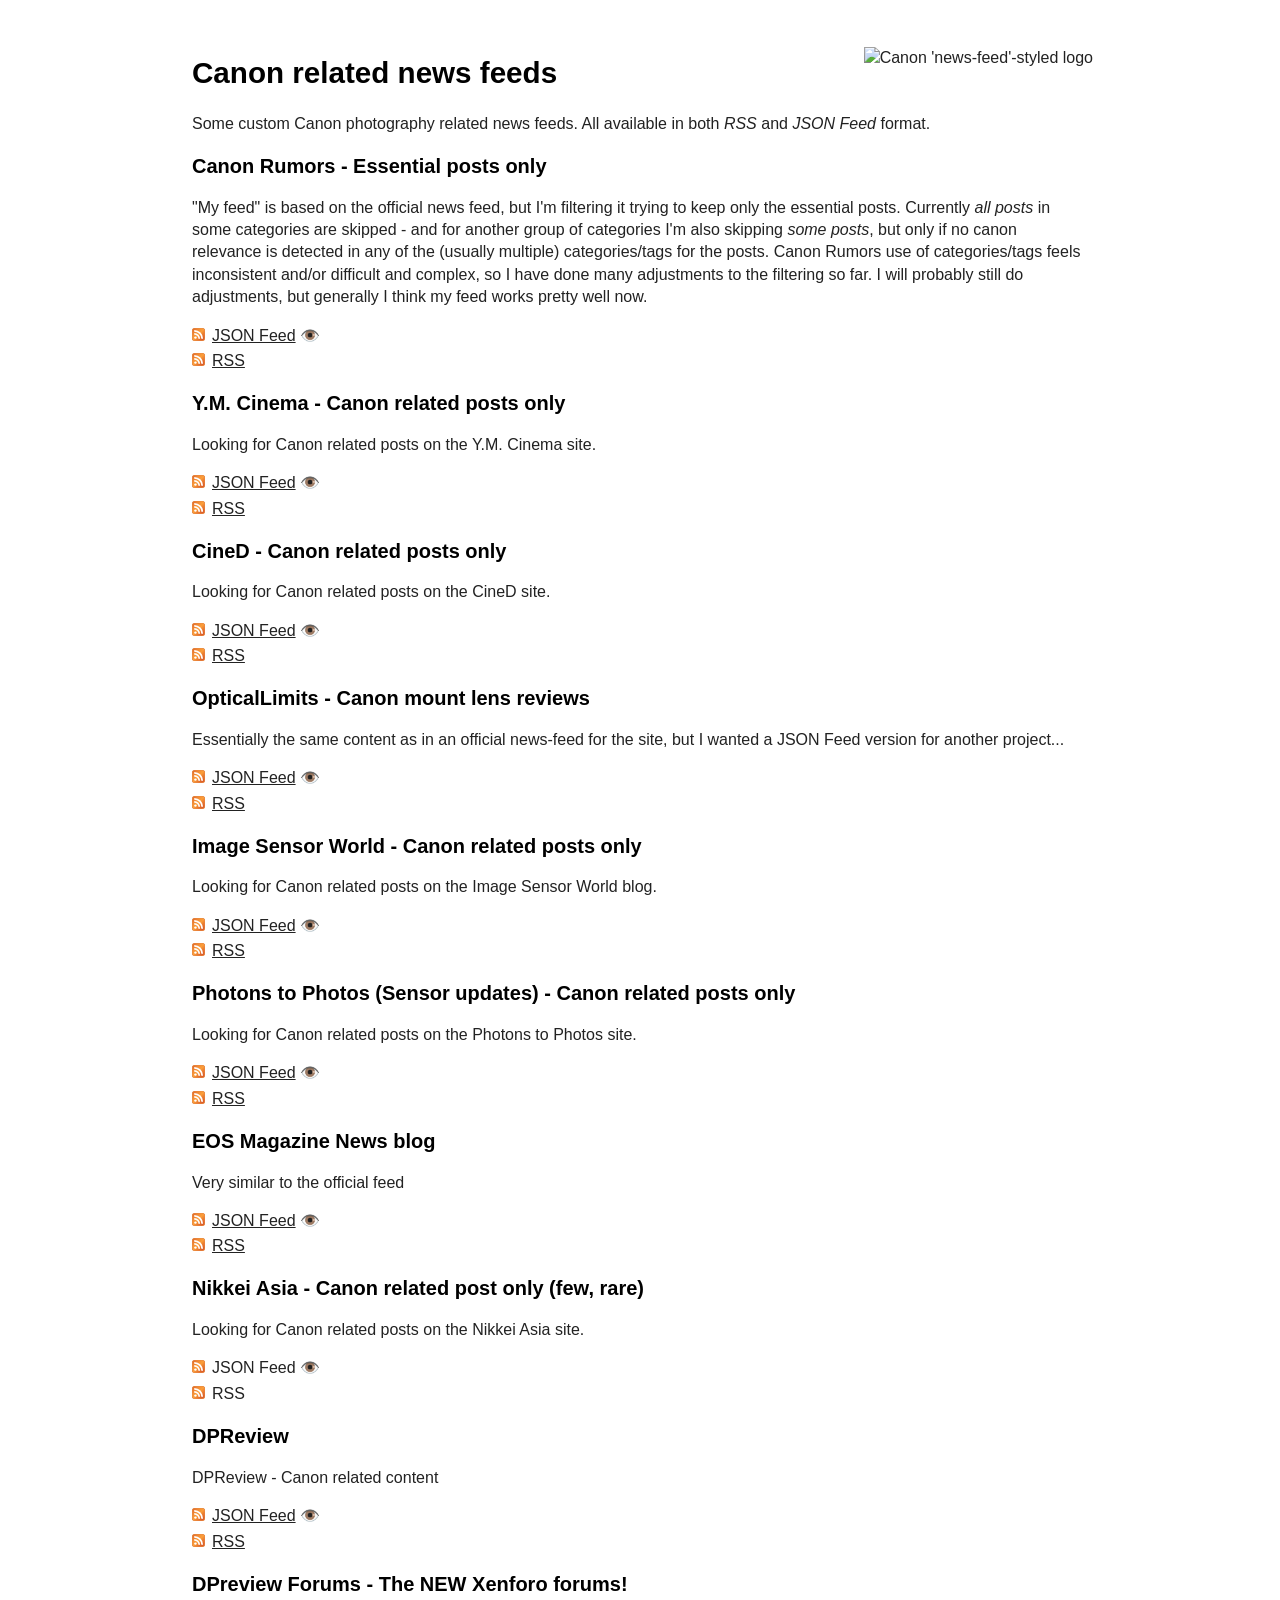
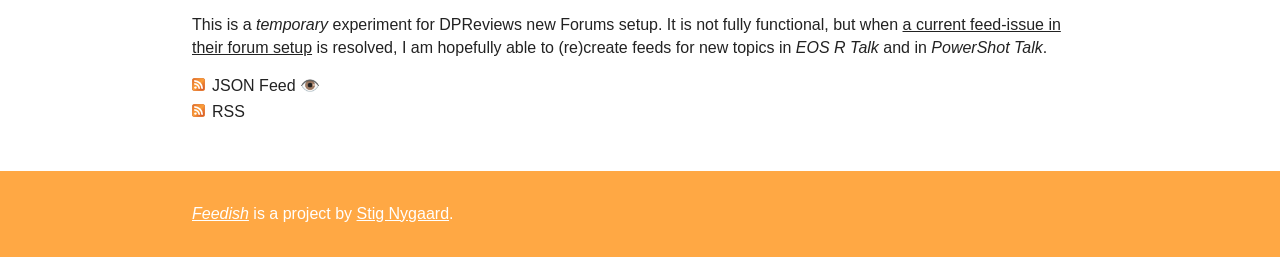
==== commit 9b7e3b1b: "cleanup and misc minor updates" ====
--- a/static/canon/index.html
+++ b/static/canon/index.html
@@ -66,13 +66,6 @@
     <p>Some custom Canon photography related news feeds. All available in both <i>RSS</i> and <i>JSON Feed</i> format.</p>
     <section>
       <h2>Canon Rumors - Essential posts only</h2>
-<!--      <p>Especially if you follow <a href="https://www.canonrumors.com/">Canon Rumors</a> via their own-->
-<!--        <a href="https://www.canonrumors.com/feed/" title="Canon Rumors official RSS news feed">official RSS news feed</a>-->
-<!--        (or their <a href="https://www.canonrumors.com/forum/threads/newsletter-frequency-daily.44500/">newsletter</a>),-->
-<!--        it has lately become a pretty "spammy" site, with lots of irrelevant and sometimes low-quality posts to - -->
-<!--        I assume - attract "random" searchers and get more "affiliate clicks". But the interesting posts are still-->
-<!--        there, I just don't want my news-reader to be flooded with all the other noise. So I have tried creating a-->
-<!--        slimmed-down custom news-feed with only the "interesting" posts.</p>-->
       <p>"My feed" is based on the official news feed, but I'm filtering it trying to keep only the essential posts.
         Currently <em>all posts</em> in some categories are skipped - and for another group of categories I'm also
         skipping <em>some posts</em>, but only if no canon relevance is detected in any of the (usually multiple)
@@ -89,26 +82,6 @@
         </li>
       </ul>
     </section>
-<!--    <section>-->
-<!--      <h2>Canon Rumors Forum - Latest new threads</h2>-->
-<!--      <p>Unlike <a href="https://www.canonrumors.com/forum/forums/-/index.rss" title="Canon Rumors Forum official RSS news feed">the official forum feed</a>-->
-<!--        which contains <em>every new comment</em> posted in-->
-<!--        <a href="https://www.canonrumors.com/forum/">Canon Rumors Forum</a>, this custom-feed tries keeping track of-->
-<!--        only the latest <em>new threads</em> (topics) created in the forum. This feed also tries to avoid the threads-->
-<!--        that are created to be "comment-sections" for news-posts on the main-site. While "comment-section"-threads for-->
-<!--        Craig's news-posts usually have a pattern easy to identify, it is harder with the "comment-section"-threads for-->
-<!--        Richard's posts, so I am now ignoring <em>all</em> threads started by "Richard CR" in the forum. A bit unfair-->
-<!--        to Richard, but I think it is pretty rare he starts other topics in the forum.</p>-->
-<!--      <ul class="feeds">-->
-<!--        <li>&lt;!&ndash; a title="Canon Rumors Forum - Latest new threads (JSON Feed format)"-->
-<!--               href="./crforumfeed.json" &ndash;&gt;JSON Feed&lt;!&ndash; /a &ndash;&gt;-->
-<!--          <span class="peek" data-json="./crforumfeed.json"> 👁️ </span>-->
-<!--        </li>-->
-<!--        <li>&lt;!&ndash; a title="Canon Rumors Forum - Latest new threads (RSS format)"-->
-<!--               href="./crforumfeed.rss" &ndash;&gt;RSS&lt;!&ndash; /a &ndash;&gt;-->
-<!--        </li>-->
-<!--      </ul>-->
-<!--    </section>-->
     <section>
       <h2>Y.M. Cinema - Canon related posts only</h2>
       <p>Looking for Canon related posts on the Y.M. Cinema site.</p>
@@ -201,19 +174,6 @@
         </li>
       </ul>
     </section>
-<!--    <section>-->
-<!--      <h2>Sigma UK News</h2>-->
-<!--      <p>Sigma UK - Canon related news</p>-->
-<!--      <ul class="feeds">-->
-<!--        <li>&lt;!&ndash; a title="Sigma UK news (JSON Feed format)"-->
-<!--               href="./sigmaukfeed.json" &ndash;&gt;JSON Feed&lt;!&ndash; /a &ndash;&gt;-->
-<!--          <span class="peek" data-json="./sigmaukfeed.json"> 👁️ </span>-->
-<!--        </li>-->
-<!--        <li>&lt;!&ndash; a title="Sigma UK news (RSS format)"-->
-<!--               href="./sigmaukfeed.rss" &ndash;&gt;RSS&lt;!&ndash; /a &ndash;&gt;-->
-<!--        </li>-->
-<!--      </ul>-->
-<!--    </section>-->
     <section>
       <h2>DPReview</h2>
       <p>DPReview - Canon related content</p>
@@ -228,35 +188,11 @@
       </ul>
     </section>
     <section>
-<!--      <h2>DPReview Forums - Canon EOS R and PowerShot talk</h2>-->
-<!--      <p>Latest <em>new threads</em> (topics) created in the forums.</p>-->
-<!--      <h3>Canon EOS R Talk</h3>-->
-<!--      <p>CURRENTLY NOT UPDATED - This is currently for <em>the old</em> forum on DPReview - Activity in the new forum is NOT YET tracked in this feed.</p>-->
-<!--      <ul class="feeds">-->
-<!--        <li>&lt;!&ndash; a title="New topics in Canon EOS R Talk - DPReview Forums (JSON Feed format)"-->
-<!--               href="./dprfeosrfeed.json" &ndash;&gt;JSON Feed&lt;!&ndash; /a &ndash;&gt;-->
-<!--          <span class="peek" data-json="./dprfeosrfeed.json"> 👁️ </span>-->
-<!--        </li>-->
-<!--        <li>&lt;!&ndash; a title="New topics in Canon EOS R Talk - DPReview Forums (RSS format)"-->
-<!--               href="./dprfeosrfeed.rss" &ndash;&gt;RSS&lt;!&ndash; /a &ndash;&gt;-->
-<!--        </li>-->
-<!--      </ul>-->
-<!--      <h3>Canon PowerShot Talk</h3>-->
-<!--      <p>CURRENTLY NOT UPDATED - This is currently for <em>the old</em> forum on DPReview - Activity in the new forum is NOT YET tracked in this feed.</p>-->
-<!--      <ul class="feeds">-->
-<!--        <li>&lt;!&ndash; a title="New topics in Canon PowerShot Talk - DPReview Forums (JSON Feed format)"-->
-<!--               href="./dprfpowershotfeed.json" &ndash;&gt;JSON Feed&lt;!&ndash; /a &ndash;&gt;-->
-<!--          <span class="peek" data-json="./dprfpowershotfeed.json"> 👁️ </span>-->
-<!--        </li>-->
-<!--        <li>&lt;!&ndash; a title="New topics in PowerShot Talk - DPReview Forums (RSS format)"-->
-<!--               href="./dprfpowershotfeed.rss" &ndash;&gt;RSS&lt;!&ndash; /a &ndash;&gt;-->
-<!--        </li>-->
-<!--      </ul>-->
       <h2>DPreview Forums - The NEW Xenforo forums!</h2>
       <p>This is a <em>temporary</em> experiment for DPReviews new Forums setup. It is not fully functional, but when
-        <a href="https://www.dpreview.com/forums/threads/forum-system-known-issues.4820637/post-68504757">a current feed-issue in their forum setup</a>
-        is resolved, I am hopefully able to recreate two above feeds for new topics in <em>EOS R Talk</em> and in
-        <em>PowerShot Talk</em>.</p>
+        <a href="https://www.dpreview.com/forums/threads/forum-system-known-issues.4820637/post-68504757">a current
+        feed-issue in their forum setup</a> is resolved, I am hopefully able to (re)create feeds for new topics in
+        <em>EOS R Talk</em> and in <em>PowerShot Talk</em>.</p>
       <ul class="feeds">
         <li><!-- a title="All new topics in the NEW DPReview Forums (JSON Feed format)"
                href="./dprfallfeed.json" -->JSON Feed<!-- /a -->
--- a/static/feedish.css
+++ b/static/feedish.css
@@ -13,6 +13,16 @@
 
   background-color: var(--back-color);
   color: var(--font-color);
+  scroll-behavior: smooth;
+}
+
+:target {
+  scroll-margin: 25px;
+  /*scroll-margin: 1.5rlh; !* rlh: Firefox 120+, Chromium 111+ *!*/
+  /*
+  outline: 3px solid red;
+  outline-offset: 3px;
+  */
 }
 
 body {
